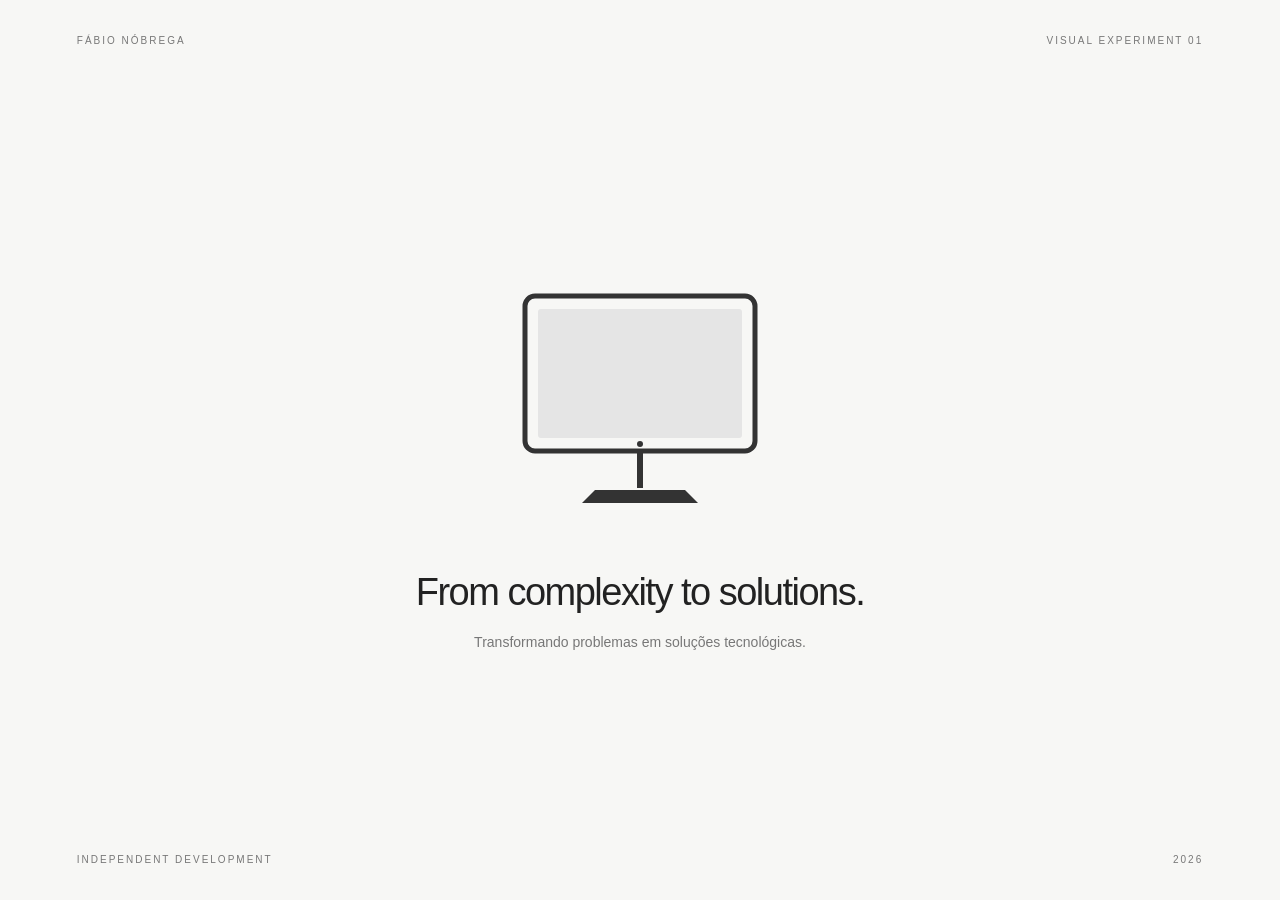
==== index.html @ 69baeac9 "Primeira atualização Projeto básico" ====
<!DOCTYPE html>
<html lang="pt-BR">
<head>
    <meta charset="UTF-8">
    <meta name="viewport" content="width=device-width, initial-scale=1.0">
    <meta name="description" content="Fábio Nóbrega — Technology and solutions.">

    <title>Fábio Nóbrega</title>

    <link rel="stylesheet" href="css/style.css">
    <script src="js/animation.js" defer></script>
</head>

<body>

    <main class="laboratory">

        <header>
            <span>FÁBIO NÓBREGA</span>
            <span>VISUAL EXPERIMENT 01</span>
        </header>

        <section class="stage">

            <div class="scene" id="scene" aria-hidden="true">

                <!-- COMPUTER -->
                <svg class="object computer"
                     viewBox="0 0 400 300"
                     fill="none">

                    <rect x="85" y="45" width="230" height="155"
                          rx="10" stroke="currentColor"
                          stroke-width="5"/>

                    <rect x="98" y="58" width="204" height="129"
                          rx="3" fill="#E5E5E5"/>

                    <path d="M200 200 V237"
                          stroke="currentColor" stroke-width="6"/>

                    <path d="M155 239 H245 L258 252 H142 Z"
                          fill="currentColor"/>

                    <circle cx="200" cy="193" r="3"
                            fill="currentColor"/>

                </svg>

                <!-- THEMIS -->
                <svg class="object themis"
                     viewBox="0 0 400 300"
                     fill="none">

                    <!-- Head -->
                    <circle cx="200" cy="62" r="22"
                            fill="#D8D0C5"/>

                    <!-- Blindfold -->
                    <path d="M178 60 H222"
                          stroke="currentColor" stroke-width="5"/>

                    <!-- Body -->
                    <path d="M188 86 L170 190 L230 190 L212 86 Z"
                          fill="#D8D0C5"
                          stroke="currentColor" stroke-width="3"/>

                    <!-- Arms -->
                    <path d="M185 105 L120 130 L105 105"
                          stroke="currentColor"
                          stroke-width="6"
                          stroke-linecap="round"/>

                    <path d="M215 105 L280 130 L295 105"
                          stroke="currentColor"
                          stroke-width="6"
                          stroke-linecap="round"/>

                    <!-- Scales -->
                    <path d="M105 105 V145 M295 105 V145"
                          stroke="currentColor" stroke-width="3"/>

                    <path d="M80 145 Q105 160 130 145"
                          stroke="currentColor" stroke-width="3"/>

                    <path d="M270 145 Q295 160 320 145"
                          stroke="currentColor" stroke-width="3"/>

                    <path d="M105 105 H295"
                          stroke="currentColor" stroke-width="3"/>

                    <!-- Base -->
                    <path d="M155 190 H245 L260 210 H140 Z"
                          fill="currentColor"/>

                </svg>

                <!-- GEAR -->
                <svg class="object gear"
                     viewBox="0 0 400 300"
                     fill="none">

                    <path d="
                    M200 30
                    L220 30 L226 48
                    L250 55 L266 42
                    L282 55 L275 75
                    L291 94 L312 94
                    L318 115 L300 128
                    L300 151 L318 164
                    L312 185 L291 185
                    L275 204 L282 224
                    L266 237 L250 224
                    L226 231 L220 250
                    L200 250 L194 231
                    L170 224 L154 237
                    L138 224 L145 204
                    L129 185 L108 185
                    L102 164 L120 151
                    L120 128 L102 115
                    L108 94 L129 94
                    L145 75 L138 55
                    L154 42 L170 55
                    L194 48 Z"
                    fill="#D8D8D8"
                    stroke="currentColor"
                    stroke-width="4"/>

                    <circle cx="210" cy="140" r="52"
                            stroke="currentColor"
                            stroke-width="5"/>

                    <circle cx="210" cy="140" r="22"
                            fill="currentColor"/>

                </svg>

            </div>

            <h1>From complexity to solutions.</h1>

            <p>Transformando problemas em soluções tecnológicas.</p>

        </section>

        <footer>
            <span>INDEPENDENT DEVELOPMENT</span>
            <span>2026</span>
        </footer>

    </main>

</body>
</html>
---- css/style.css ----
* {
    margin: 0;
    padding: 0;
    box-sizing: border-box;
}

body {
    font-family: Arial, Helvetica, sans-serif;
    background: #F7F7F5;
    color: #222222;
}

.laboratory {
    min-height: 100vh;
    padding: 35px 6%;
    display: flex;
    flex-direction: column;
    justify-content: space-between;
}

header,
footer {
    display: flex;
    justify-content: space-between;
    font-size: 10px;
    letter-spacing: 2px;
    color: #777777;
}

.stage {
    flex: 1;
    display: flex;
    flex-direction: column;
    align-items: center;
    justify-content: center;
    text-align: center;
    gap: 20px;
}

.scene {
    position: relative;
    width: min(400px, 85vw);
    aspect-ratio: 4 / 3;
}

.object {
    position: absolute;
    inset: 0;
    width: 100%;
    height: 100%;
    color: #333333;

    opacity: 0;
    transform: scale(0.85) translateY(15px);

    transition:
        opacity 800ms ease,
        transform 1000ms cubic-bezier(.2, .7, .2, 1);
}

.object.active {
    opacity: 1;
    transform: scale(1) translateY(0);
}

h1 {
    font-size: clamp(24px, 4vw, 38px);
    font-weight: 400;
    letter-spacing: -1.5px;
}

.stage p {
    color: #777777;
    font-size: 14px;
}

@media (max-width: 600px) {
    .laboratory {
        padding: 25px 5%;
    }

    header,
    footer {
        font-size: 8px;
        letter-spacing: 1px;
    }
}

@media (prefers-reduced-motion: reduce) {
    .object {
        transition: none;
        transform: none;
    }
}
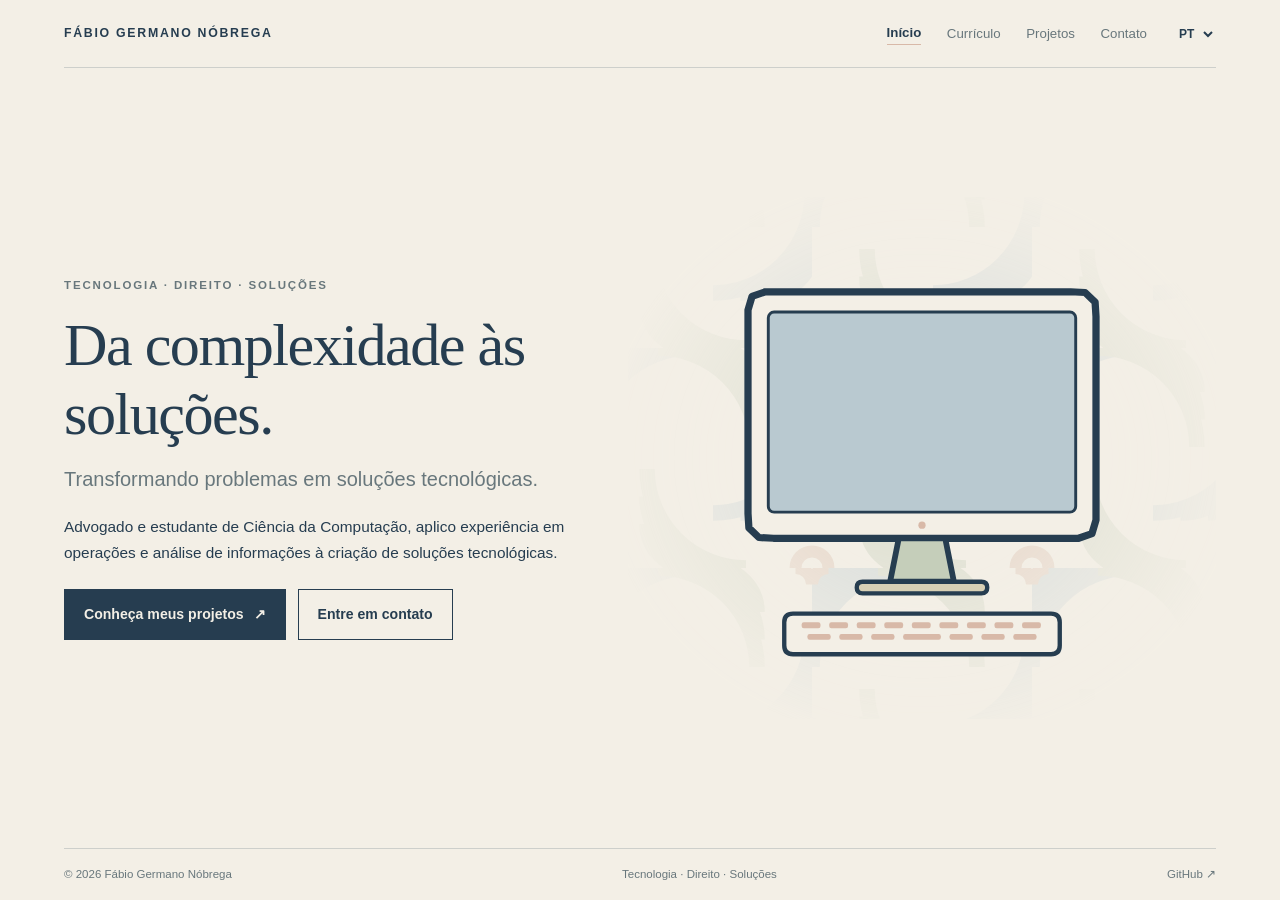
==== commit e0f2c5c6: "Atualizacao 2" ====
--- a/index.html
+++ b/index.html
@@ -1,155 +1,63 @@
-
-<!DOCTYPE html>
+<!doctype html>
 <html lang="pt-BR">
 <head>
-    <meta charset="UTF-8">
-    <meta name="viewport" content="width=device-width, initial-scale=1.0">
-    <meta name="description" content="Fábio Nóbrega — Technology and solutions.">
-
-    <title>Fábio Nóbrega</title>
-
-    <link rel="stylesheet" href="css/style.css">
-    <script src="js/animation.js" defer></script>
+  <meta charset="utf-8">
+  <meta name="viewport" content="width=device-width, initial-scale=1">
+  <meta name="description" content="Portfólio de Fábio Germano Nóbrega: tecnologia, Direito e soluções digitais.">
+  <meta name="author" content="Fábio Germano Nóbrega">
+  <meta name="theme-color" content="#F3EFE6">
+  <title data-pt-title="Fábio Germano Nóbrega | Da complexidade às soluções" data-en-title="Fábio Germano Nóbrega | From complexity to solutions">Fábio Germano Nóbrega | Da complexidade às soluções</title>
+  <link rel="icon" href="assets/icons/favicon.svg" type="image/svg+xml">
+  <link rel="stylesheet" href="css/style.css">
+  <link rel="stylesheet" href="css/transition-lab.css">
+  <script src="js/transition-lab-assets.js" defer></script>
+  <script src="js/transition-lab.js" defer></script>
+  <script src="js/language.js" defer></script>
 </head>
-
 <body>
-
-    <main class="laboratory">
-
-        <header>
-            <span>FÁBIO NÓBREGA</span>
-            <span>VISUAL EXPERIMENT 01</span>
-        </header>
-
-        <section class="stage">
-
-            <div class="scene" id="scene" aria-hidden="true">
-
-                <!-- COMPUTER -->
-                <svg class="object computer"
-                     viewBox="0 0 400 300"
-                     fill="none">
-
-                    <rect x="85" y="45" width="230" height="155"
-                          rx="10" stroke="currentColor"
-                          stroke-width="5"/>
-
-                    <rect x="98" y="58" width="204" height="129"
-                          rx="3" fill="#E5E5E5"/>
-
-                    <path d="M200 200 V237"
-                          stroke="currentColor" stroke-width="6"/>
-
-                    <path d="M155 239 H245 L258 252 H142 Z"
-                          fill="currentColor"/>
-
-                    <circle cx="200" cy="193" r="3"
-                            fill="currentColor"/>
-
-                </svg>
-
-                <!-- THEMIS -->
-                <svg class="object themis"
-                     viewBox="0 0 400 300"
-                     fill="none">
-
-                    <!-- Head -->
-                    <circle cx="200" cy="62" r="22"
-                            fill="#D8D0C5"/>
-
-                    <!-- Blindfold -->
-                    <path d="M178 60 H222"
-                          stroke="currentColor" stroke-width="5"/>
-
-                    <!-- Body -->
-                    <path d="M188 86 L170 190 L230 190 L212 86 Z"
-                          fill="#D8D0C5"
-                          stroke="currentColor" stroke-width="3"/>
-
-                    <!-- Arms -->
-                    <path d="M185 105 L120 130 L105 105"
-                          stroke="currentColor"
-                          stroke-width="6"
-                          stroke-linecap="round"/>
-
-                    <path d="M215 105 L280 130 L295 105"
-                          stroke="currentColor"
-                          stroke-width="6"
-                          stroke-linecap="round"/>
-
-                    <!-- Scales -->
-                    <path d="M105 105 V145 M295 105 V145"
-                          stroke="currentColor" stroke-width="3"/>
-
-                    <path d="M80 145 Q105 160 130 145"
-                          stroke="currentColor" stroke-width="3"/>
-
-                    <path d="M270 145 Q295 160 320 145"
-                          stroke="currentColor" stroke-width="3"/>
-
-                    <path d="M105 105 H295"
-                          stroke="currentColor" stroke-width="3"/>
-
-                    <!-- Base -->
-                    <path d="M155 190 H245 L260 210 H140 Z"
-                          fill="currentColor"/>
-
-                </svg>
-
-                <!-- GEAR -->
-                <svg class="object gear"
-                     viewBox="0 0 400 300"
-                     fill="none">
-
-                    <path d="
-                    M200 30
-                    L220 30 L226 48
-                    L250 55 L266 42
-                    L282 55 L275 75
-                    L291 94 L312 94
-                    L318 115 L300 128
-                    L300 151 L318 164
-                    L312 185 L291 185
-                    L275 204 L282 224
-                    L266 237 L250 224
-                    L226 231 L220 250
-                    L200 250 L194 231
-                    L170 224 L154 237
-                    L138 224 L145 204
-                    L129 185 L108 185
-                    L102 164 L120 151
-                    L120 128 L102 115
-                    L108 94 L129 94
-                    L145 75 L138 55
-                    L154 42 L170 55
-                    L194 48 Z"
-                    fill="#D8D8D8"
-                    stroke="currentColor"
-                    stroke-width="4"/>
-
-                    <circle cx="210" cy="140" r="52"
-                            stroke="currentColor"
-                            stroke-width="5"/>
-
-                    <circle cx="210" cy="140" r="22"
-                            fill="currentColor"/>
-
-                </svg>
-
-            </div>
-
-            <h1>From complexity to solutions.</h1>
-
-            <p>Transformando problemas em soluções tecnológicas.</p>
-
-        </section>
-
-        <footer>
-            <span>INDEPENDENT DEVELOPMENT</span>
-            <span>2026</span>
-        </footer>
-
-    </main>
-
+<div class="site-shell home-page">
+  <a class="skip-link" href="#conteudo" data-pt="Pular para o conteúdo" data-en="Skip to content">Pular para o conteúdo</a>
+  <header class="site-header">
+    <a class="brand" href="index.html">FÁBIO GERMANO NÓBREGA</a>
+    <nav class="main-navigation" aria-label="Navegação principal" data-pt-label="Navegação principal" data-en-label="Main navigation">
+      <a href="index.html" aria-current="page" data-pt="Início" data-en="Home">Início</a>
+      <a href="pages/about.html" data-pt="Currículo" data-en="About">Currículo</a>
+      <a href="pages/projects.html" data-pt="Projetos" data-en="Projects">Projetos</a>
+      <a href="pages/contact.html" data-pt="Contato" data-en="Contact">Contato</a>
+    </nav>
+    <label class="language-control"><span class="visually-hidden" data-pt="Idioma" data-en="Language">Idioma</span>
+      <select id="language-select" aria-label="Idioma"><option value="pt">PT</option><option value="en">EN</option></select>
+    </label>
+  </header>
+  <main class="page-main" id="conteudo">
+    <section class="hero" aria-labelledby="hero-title">
+      <div class="hero-copy">
+        <p class="eyebrow" data-pt="TECNOLOGIA · DIREITO · SOLUÇÕES" data-en="TECHNOLOGY · LAW · SOLUTIONS">TECNOLOGIA · DIREITO · SOLUÇÕES</p>
+        <h1 id="hero-title" data-pt="Da complexidade às soluções." data-en="From complexity to solutions.">Da complexidade às soluções.</h1>
+        <p class="lead" data-pt="Transformando problemas em soluções tecnológicas." data-en="Turning problems into technological solutions.">Transformando problemas em soluções tecnológicas.</p>
+        <p class="intro-copy" data-pt="Advogado e estudante de Ciência da Computação, aplico experiência em operações e análise de informações à criação de soluções tecnológicas." data-en="A lawyer and Computer Science student, I apply experience in operations and information analysis to building technological solutions.">Advogado e estudante de Ciência da Computação, aplico experiência em operações e análise de informações à criação de soluções tecnológicas.</p>
+        <div class="hero-actions">
+          <a class="button-link" href="pages/projects.html" data-pt="Conheça meus projetos" data-en="Explore my work">Conheça meus projetos <span aria-hidden="true">↗</span></a>
+          <a class="button-link secondary" href="pages/contact.html" data-pt="Entre em contato" data-en="Get in touch">Entre em contato</a>
+        </div>
+      </div>
+      <div class="hero-art"><span class="visually-hidden" data-pt="Animação em loop: computador, Têmis e engrenagem." data-en="Looping animation: computer, Themis, and gear.">Animação em loop: computador, Têmis e engrenagem.</span><div aria-hidden="true">
+        <div class="transition-lab-widget" data-mode="automatic">
+          <div class="transition-stage" id="transition-stage">
+            <div class="artwork computer-art" id="computer-container"><img src="assets/images/computer.svg" alt="" width="400" height="300"></div>
+            <div class="artwork themis-art" id="themis-container"></div>
+            <div class="artwork gear-art" id="gear-container"></div>
+          </div>
+        </div>
+      </div>
+      </div>
+    </section>
+  </main>
+  <footer class="site-footer">
+    <span>© 2026 Fábio Germano Nóbrega</span>
+    <span class="footer-note" data-pt="Tecnologia · Direito · Soluções" data-en="Technology · Law · Solutions">Tecnologia · Direito · Soluções</span>
+    <a href="https://github.com/fabiogsnobrega/Potifolio" target="_blank" rel="noopener noreferrer">GitHub ↗</a>
+  </footer>
+</div>
 </body>
 </html>
--- a/css/style.css
+++ b/css/style.css
@@ -1,95 +1,122 @@
-
-* {
-    margin: 0;
-    padding: 0;
-    box-sizing: border-box;
+:root {
+  color-scheme: light;
+  --ivory: #F3EFE6;
+  --navy: #263D50;
+  --blue: #B9C9D0;
+  --sage: #C5CEBA;
+  --terracotta: #D8B9A8;
+  --sand: #D8D0B5;
+  --muted: #68777C;
+  --line: rgba(38, 61, 80, .18);
+  --serif: Georgia, 'Times New Roman', serif;
+  --sans: Arial, Helvetica, sans-serif;
+  --content: 1400px;
 }
 
-body {
-    font-family: Arial, Helvetica, sans-serif;
-    background: #F7F7F5;
-    color: #222222;
+* { box-sizing: border-box; }
+html { scroll-behavior: smooth; scroll-padding-top: 90px; }
+body { margin: 0; background: var(--ivory); color: var(--navy); font: 16px/1.65 var(--sans); }
+a { color: inherit; text-decoration-thickness: 1px; text-underline-offset: .22em; }
+a:hover { color: var(--muted); }
+a:focus-visible, button:focus-visible, select:focus-visible { outline: 2px solid var(--terracotta); outline-offset: 4px; }
+img, svg { max-width: 100%; }
+.site-shell { min-height: 100vh; min-height: 100svh; display: flex; flex-direction: column; }
+.site-header, .site-footer, .page-main { width: min(90%, var(--content)); margin-inline: auto; }
+.site-header { min-height: 68px; display: flex; align-items: center; justify-content: space-between; gap: 24px; border-bottom: 1px solid var(--line); }
+.brand { font-size: .77rem; font-weight: 700; letter-spacing: .14em; text-decoration: none; white-space: nowrap; }
+.main-navigation { display: flex; align-items: center; justify-content: flex-end; flex-wrap: wrap; gap: 8px clamp(12px, 2vw, 28px); margin-left: auto; }
+.main-navigation a { color: var(--muted); font-size: .83rem; text-decoration: none; }
+.main-navigation a[aria-current="page"] { color: var(--navy); font-weight: 700; }
+.main-navigation a[aria-current="page"]::after { content: ''; display: block; height: 1px; background: var(--terracotta); }
+.language-control { display: inline-flex; align-items: center; }
+.language-control select { padding: 5px 4px; border: 0; background: transparent; color: var(--navy); font: 700 .75rem var(--sans); cursor: pointer; }
+.visually-hidden { position: absolute; width: 1px; height: 1px; padding: 0; margin: -1px; overflow: hidden; clip: rect(0,0,0,0); white-space: nowrap; border: 0; }
+.page-main { flex: 1; }
+.eyebrow { margin: 0 0 15px; color: var(--muted); font-size: .72rem; font-weight: 700; letter-spacing: .16em; text-transform: uppercase; }
+h1, h2, h3, p { margin-top: 0; }
+h1, h2, h3 { line-height: 1.15; }
+h1, h2 { font-family: var(--serif); font-weight: 400; letter-spacing: -.025em; }
+h1 { font-size: clamp(2.4rem, 4.2vw, 4rem); }
+h2 { font-size: clamp(1.7rem, 3vw, 2.25rem); }
+h3 { font-size: 1.06rem; }
+.lead { max-width: 680px; color: var(--muted); font-size: clamp(1.05rem, 2vw, 1.25rem); }
+.button-link, .text-link { display: inline-flex; align-items: center; gap: 10px; font-size: .88rem; font-weight: 700; text-decoration: none; }
+.button-link { padding: 13px 19px; border: 1px solid var(--navy); background: var(--navy); color: var(--ivory); }
+.button-link:hover { background: transparent; color: var(--navy); }
+.button-link.secondary { background: transparent; color: var(--navy); }
+.button-link.secondary:hover { background: var(--sage); border-color: var(--sage); }
+.home-page { min-height: 100vh; min-height: 100svh; }
+.home-page .page-main { display: flex; }
+.hero { position: relative; isolation: isolate; display: grid; grid-template-columns: minmax(0, .92fr) minmax(0, 1.08fr); align-items: center; gap: clamp(28px, 5vw, 82px); flex: 1; min-height: 0; padding-block: 30px; }
+.hero-copy { position: relative; z-index: 1; }
+.hero h1 { max-width: 620px; margin-bottom: 15px; font-size: clamp(2.3rem, 4.7vw, 4.1rem); }
+.hero-copy .lead { margin-bottom: 18px; }
+.intro-copy { max-width: 560px; margin-bottom: 24px; font-size: .96rem; }
+.hero-actions { display: flex; flex-wrap: wrap; gap: 12px; }
+.hero-art { min-width: 0; position: relative; isolation: isolate; }
+.hero-art::before { content: ''; position: absolute; z-index: -1; inset: -10% 0; background: url('../assets/images/hero-pattern.svg') center / 220px 220px repeat; opacity: .42; mask-image: radial-gradient(ellipse at center, #000 18%, transparent 78%); }
+.content-card { padding: 26px; border: 1px solid var(--line); background: rgba(255,255,255,.22); }
+.content-card p:last-child { margin-bottom: 0; color: var(--muted); }
+.content-grid { display: grid; grid-template-columns: repeat(2, minmax(0, 1fr)); gap: 18px; margin-block: 30px; }
+.page-intro { padding: 72px 0 38px; }
+.page-intro h1 { max-width: 920px; margin-bottom: 16px; }
+.page-content { max-width: 850px; padding-bottom: 90px; }
+.prose { max-width: 760px; }
+.prose p { color: var(--muted); }
+.prose ul { padding-left: 1.2rem; }
+.prose li { padding-left: .25rem; margin-block: 7px; }
+.resume-page .page-intro { padding-bottom: 28px; }
+.resume-page .page-intro h1 { font-size: clamp(2.25rem, 4.2vw, 3.6rem); }
+.resume-layout { display: grid; grid-template-columns: minmax(0, 1.7fr) minmax(220px, .8fr); gap: clamp(35px, 7vw, 100px); padding-bottom: 64px; }
+.resume-section { padding-block: 22px; border-top: 1px solid var(--line); }
+.resume-section h2 { margin-bottom: 18px; font-size: 1.65rem; }
+.resume-section > p, .resume-entry > p { color: var(--muted); }
+.resume-entry { padding-block: 14px; }
+.resume-entry + .resume-entry { border-top: 1px solid rgba(38, 61, 80, .1); }
+.resume-entry-heading { display: flex; align-items: baseline; justify-content: space-between; gap: 20px; }
+.resume-entry-heading h3 { margin-bottom: 8px; }
+.resume-entry-heading span { flex: 0 0 auto; color: var(--muted); font-size: .83rem; }
+.resume-entry p { margin-bottom: 0; font-size: .94rem; }
+.resume-aside { align-self: start; }
+.skill-list { margin: 0; padding: 0; list-style: none; }
+.skill-list li { padding-block: 7px; border-bottom: 1px solid rgba(38, 61, 80, .1); color: var(--muted); font-size: .93rem; }
+.resume-section a { overflow-wrap: anywhere; }
+.site-footer { display: flex; align-items: center; justify-content: space-between; gap: 22px; min-height: 52px; padding-block: 10px; border-top: 1px solid var(--line); color: var(--muted); font-size: .72rem; }
+.footer-nav { display: flex; flex-wrap: wrap; gap: 15px; }
+.site-footer a { text-decoration: none; }
+.skip-link { position: absolute; left: 12px; top: -100px; z-index: 20; padding: 10px 14px; background: var(--navy); color: var(--ivory); }
+.skip-link:focus { top: 12px; }
+
+@media (max-width: 860px) {
+  .site-header { flex-wrap: wrap; gap: 12px 20px; padding-block: 14px; }
+  .main-navigation { order: 3; width: 100%; justify-content: space-between; }
+  .language-control { margin-left: auto; }
+  .home-page .hero { flex: 0 0 auto; min-height: auto; }
+  .hero { grid-template-columns: 1fr; gap: 22px; padding-block: 38px; }
+  .hero-copy { max-width: 680px; }
+  .hero-art { width: min(100%, 560px); margin-inline: auto; }
+  .hero-art::before { inset: -8% 0; background-size: 190px 190px; }
+  .resume-layout { grid-template-columns: minmax(0, 1fr) minmax(200px, .65fr); gap: 30px; }
 }
-
-.laboratory {
-    min-height: 100vh;
-    padding: 35px 6%;
-    display: flex;
-    flex-direction: column;
-    justify-content: space-between;
+@media (max-width: 600px) {
+  .site-header, .site-footer, .page-main { width: min(90%, var(--content)); }
+  .brand { font-size: .66rem; letter-spacing: .1em; }
+  .main-navigation { gap: 8px; }
+  .main-navigation a { font-size: .73rem; }
+  .hero { padding-block: 30px; }
+  .hero h1 { font-size: clamp(2rem, 9vw, 2.75rem); }
+  .hero-actions { gap: 10px; }
+  .button-link { padding: 11px 13px; font-size: .8rem; }
+  .content-grid, .resume-layout { grid-template-columns: 1fr; }
+  .page-intro { padding-top: 58px; }
+  .resume-page .page-intro h1 { font-size: clamp(2.15rem, 10vw, 3rem); }
+  .resume-layout { gap: 0; }
+  .resume-entry-heading { align-items: flex-start; flex-direction: column; gap: 0; }
+  .resume-entry-heading span { font-size: .78rem; }
+  .site-footer { flex-wrap: wrap; gap: 8px 16px; }
+  .footer-nav { gap: 10px; }
 }
-
-header,
-footer {
-    display: flex;
-    justify-content: space-between;
-    font-size: 10px;
-    letter-spacing: 2px;
-    color: #777777;
+@media (prefers-reduced-motion: reduce) {
+  html { scroll-behavior: auto; }
+  *, *::before, *::after { scroll-behavior: auto !important; transition-duration: .01ms !important; animation-duration: .01ms !important; animation-iteration-count: 1 !important; }
 }
-
-.stage {
-    flex: 1;
-    display: flex;
-    flex-direction: column;
-    align-items: center;
-    justify-content: center;
-    text-align: center;
-    gap: 20px;
-}
-
-.scene {
-    position: relative;
-    width: min(400px, 85vw);
-    aspect-ratio: 4 / 3;
-}
-
-.object {
-    position: absolute;
-    inset: 0;
-    width: 100%;
-    height: 100%;
-    color: #333333;
-
-    opacity: 0;
-    transform: scale(0.85) translateY(15px);
-
-    transition:
-        opacity 800ms ease,
-        transform 1000ms cubic-bezier(.2, .7, .2, 1);
-}
-
-.object.active {
-    opacity: 1;
-    transform: scale(1) translateY(0);
-}
-
-h1 {
-    font-size: clamp(24px, 4vw, 38px);
-    font-weight: 400;
-    letter-spacing: -1.5px;
-}
-
-.stage p {
-    color: #777777;
-    font-size: 14px;
-}
-
-@media (max-width: 600px) {
-    .laboratory {
-        padding: 25px 5%;
-    }
-
-    header,
-    footer {
-        font-size: 8px;
-        letter-spacing: 1px;
-    }
-}
-
-@media (prefers-reduced-motion: reduce) {
-    .object {
-        transition: none;
-        transform: none;
-    }
-}
--- a/css/transition-lab.css
+++ b/css/transition-lab.css
@@ -0,0 +1,9 @@
+.transition-lab-widget { width: 100%; padding: 0; border: 0; background: transparent; }
+.transition-lab-widget .transition-stage { position: relative; width: min(400px, 100%); aspect-ratio: 4 / 3; margin: 0 auto; }
+.transition-lab-widget .artwork { position: absolute; inset: 0; display: block; width: 100%; height: 100%; pointer-events: none; }
+.transition-lab-widget #computer-container { z-index: 1; }
+.transition-lab-widget #themis-container { z-index: 2; }
+.transition-lab-widget #gear-container { z-index: 3; }
+.transition-lab-widget .artwork svg { display: block; width: 100%; height: 100%; overflow: visible; }
+.transition-lab-widget .artwork img { display: block; width: 100%; height: 100%; object-fit: contain; }
+.hero-art .transition-stage { width: min(100%, 580px); }
